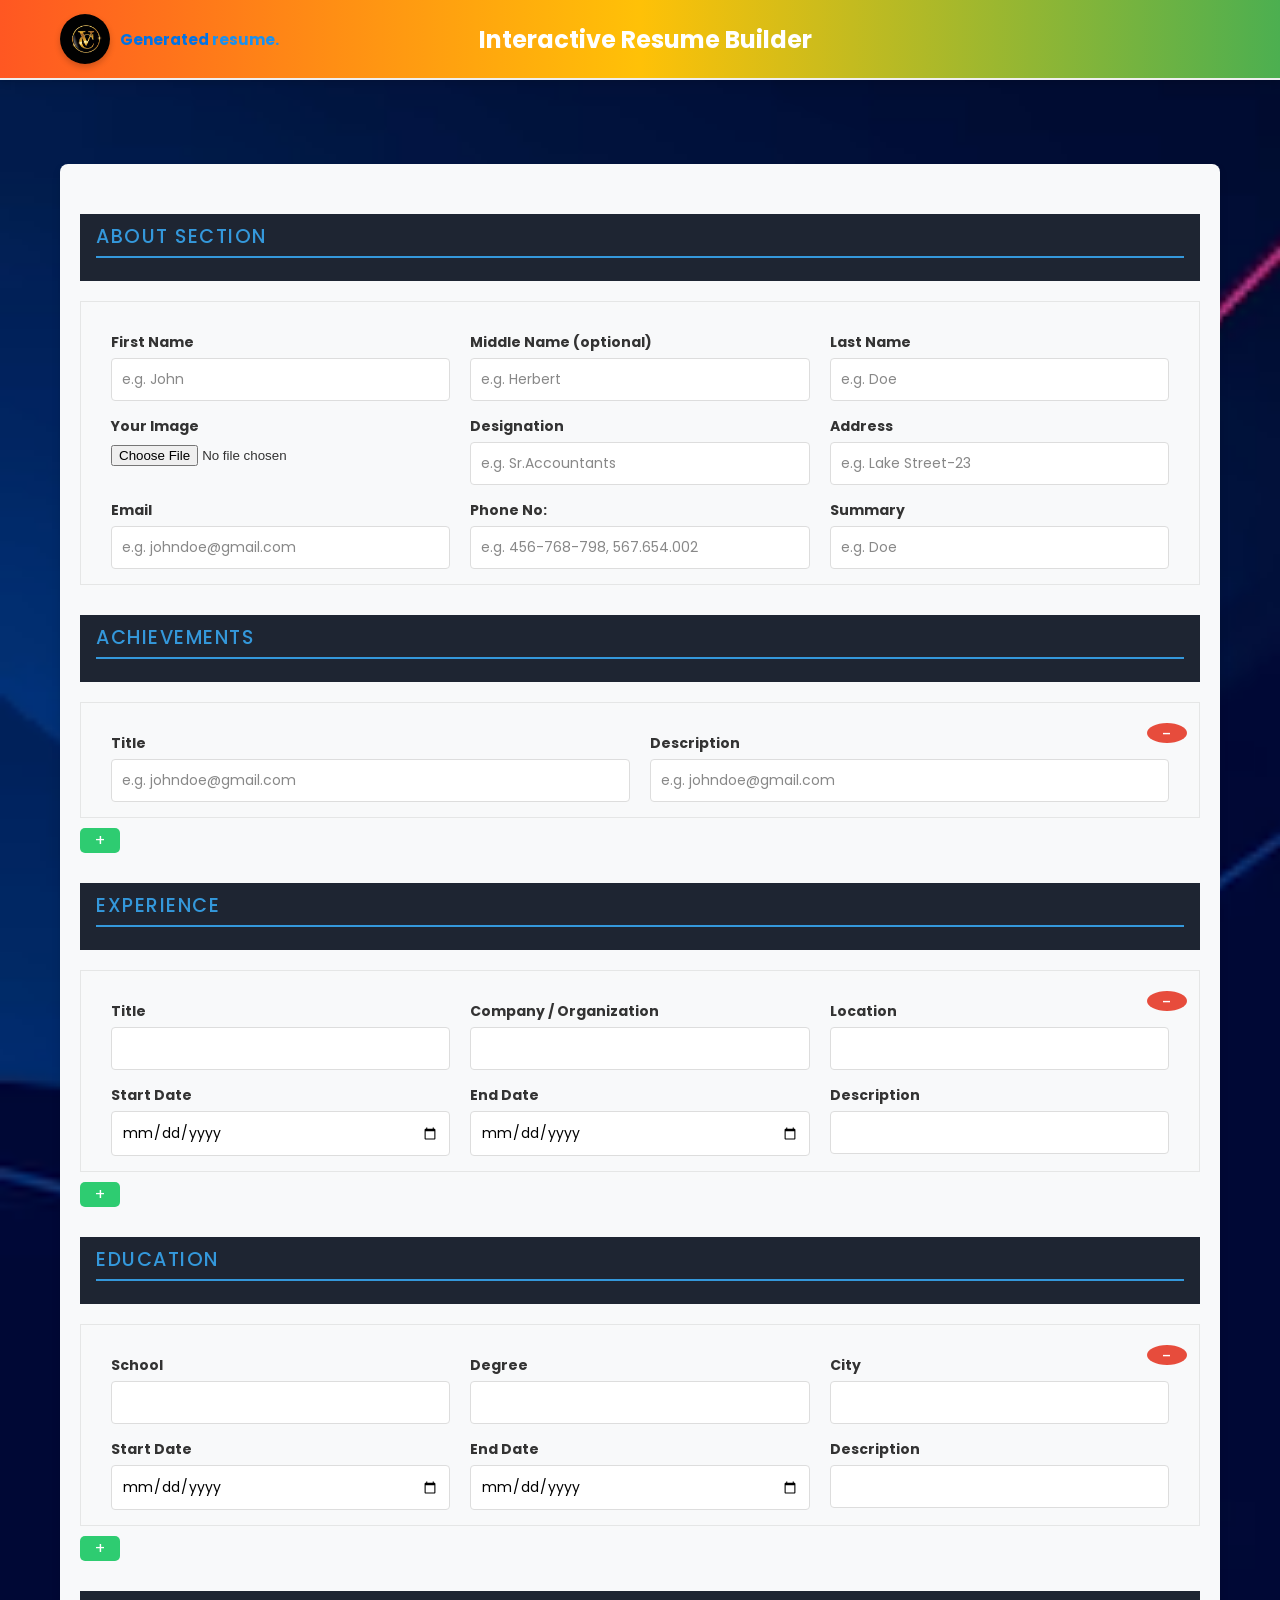
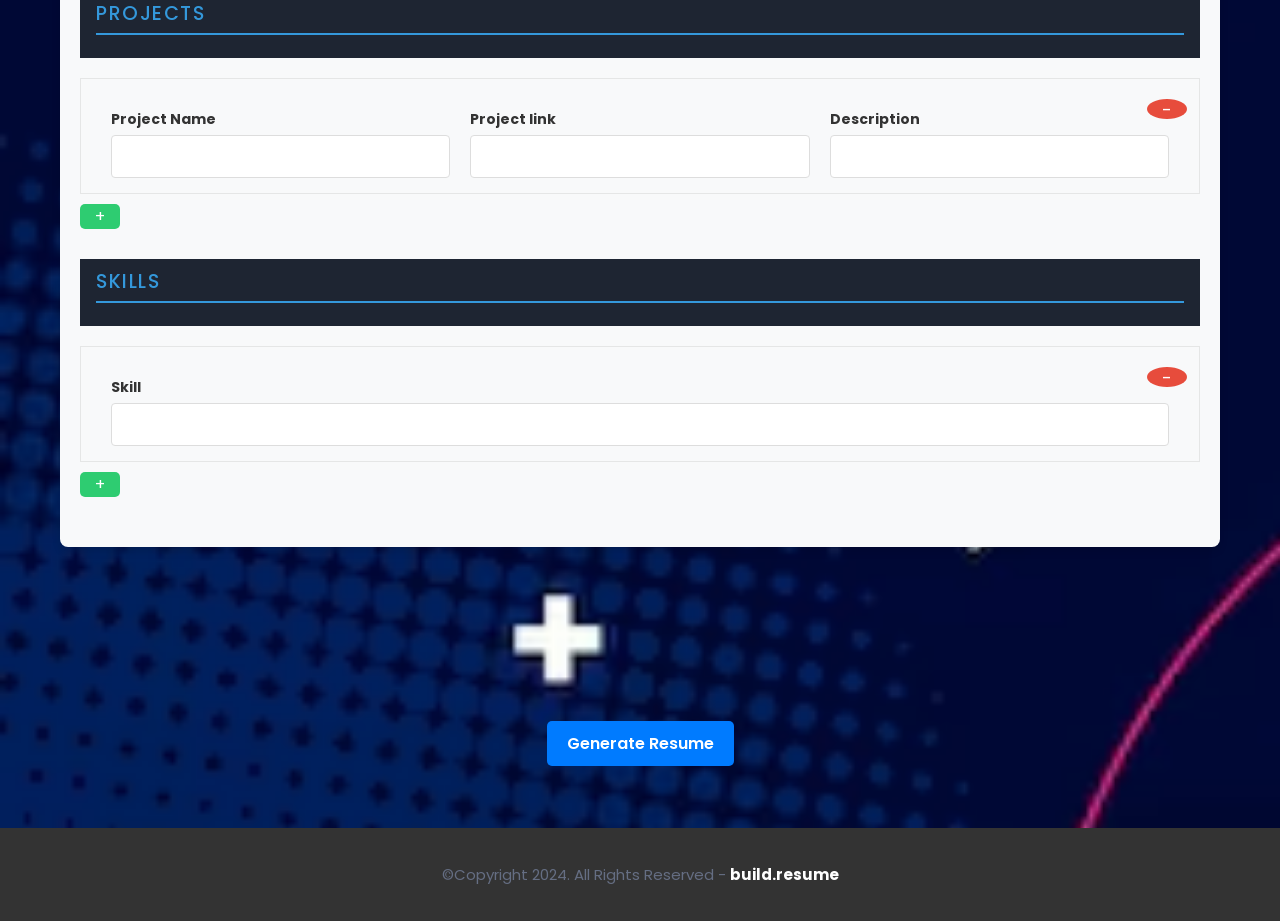
==== resume.html @ 48d798ca "Hackathon-Project" ====
<!DOCTYPE html>
<html>

<head>
    <meta charset="utf-8">
    <meta http-equiv="X-UA-Compatible" content="IE=edge">
    <title>Interactive Resume Builder</title>
    <meta name="description" content="">
    <meta name="viewport" content="width=device-width, initial-scale=1">
    <!-- custom css -->
    <link rel="stylesheet" href="assets/css/main.css">
</head>
<style>
    body{
        background-image: url(/assets/images/background.avif);
        background-repeat: no-repeat;
        background-size: cover;
        
    }
</style>
<body>
    <div class="main-content" id="main-content">
        <nav class="navbar bg-white">
            <div class="container">
                <div class="navbar-content">
                    <div class="brand-and-toggler">
                        <a href="index.html" class="navbar-brand">
                            <img style="border-radius: 50%;" src="/assets/images/cv_logo.jpg" alt="" class="navbar-brand-icon">
                            <span class="navbar-brand-text">Generated <span>resume.</span></span>
                        </a>
                        <h1>Interactive Resume Builder</h1>
                    </div>
                </div>
            </div>
        </nav> 
        
        <section id="about-sc" class="">
        <div class="container">
            <div class="about-cnt">
                <form action="" class="cv-form" id="cv-form">
                    <div class="cv-form-blk">
                        <div class="cv-form-row-title">
                            <h3>about section</h3>
                        </div>
                        <div class="cv-form-row cv-form-row-about">
                            <div class="cols-3">
                                <div class="form-elem">
                                    <label for="" class="form-label">First Name</label>
                                    <input name="firstname" type="text" class="form-control firstname" id=""
                                        onkeyup="generateCV()" placeholder="e.g. John">
                                    <span class="form-text"></span>
                                </div>
                                <div class="form-elem">
                                    <label for="" class="form-label">Middle Name <span
                                            class="opt-text">(optional)</span></label>
                                    <input name="middlename" type="text" class="form-control middlename" id=""
                                        onkeyup="generateCV()" placeholder="e.g. Herbert">
                                    <span class="form-text"></span>
                                </div>
                                <div class="form-elem">
                                    <label for="" class="form-label">Last Name</label>
                                    <input name="lastname" type="text" class="form-control lastname" id=""
                                        onkeyup="generateCV()" placeholder="e.g. Doe">
                                    <span class="form-text"></span>
                                </div>
                            </div>

                            <div class="cols-3">
                                <div class="form-elem">
                                    <label for="image" class="form-label">Your Image</label>
                                    <input type="file" id="image" name="image" accept="image/*" onchange="previewImage(event)"/>
                                </div>                                
                                <div class="form-elem">
                                    <label for="" class="form-label">Designation</label>
                                    <input name="designation" type="text" class="form-control designation" id=""
                                        onkeyup="generateCV()" placeholder="e.g. Sr.Accountants">
                                    <span class="form-text"></span>
                                </div>
                                <div class="form-elem">
                                    <label for="" class="form-label">Address</label>
                                    <input name="address" type="text" class="form-control address" id=""
                                        onkeyup="generateCV()" placeholder="e.g. Lake Street-23">
                                    <span class="form-text"></span>
                                </div>
                            </div>

                            <div class="cols-3">
                                <div class="form-elem">
                                    <label for="" class="form-label">Email</label>
                                    <input name="email" type="text" class="form-control email" id=""
                                        onkeyup="generateCV()" placeholder="e.g. johndoe@gmail.com">
                                    <span class="form-text"></span>
                                </div>
                                <div class="form-elem">
                                    <label for="" class="form-label">Phone No:</label>
                                    <input name="phoneno" type="text" class="form-control phoneno" id=""
                                        onkeyup="generateCV()" placeholder="e.g. 456-768-798, 567.654.002">
                                    <span class="form-text"></span>
                                </div>
                                <div class="form-elem">
                                    <label for="" class="form-label">Summary</label>
                                    <input name="summary" type="text" class="form-control summary" id=""
                                        onkeyup="generateCV()" placeholder="e.g. Doe">
                                    <span class="form-text"></span>
                                </div>
                            </div>
                        </div>
                    </div>

                    <div class="cv-form-blk">
                        <div class="cv-form-row-title">
                            <h3>achievements</h3>
                        </div>

                        <div class="row-separator repeater">
                            <div class="repeater" data-repeater-list="group-a">
                                <div data-repeater-item>
                                    <div class="cv-form-row cv-form-row-achievement">
                                        <div class="cols-2">
                                            <div class="form-elem">
                                                <label for="" class="form-label">Title</label>
                                                <input name="achieve_title" type="text"
                                                    class="form-control achieve_title" id="" onkeyup="generateCV()"
                                                    placeholder="e.g. johndoe@gmail.com">
                                                <span class="form-text"></span>
                                            </div>
                                            <div class="form-elem">
                                                <label for="" class="form-label">Description</label>
                                                <input name="achieve_description" type="text"
                                                    class="form-control achieve_description" id=""
                                                    onkeyup="generateCV()" placeholder="e.g. johndoe@gmail.com">
                                                <span class="form-text"></span>
                                            </div>
                                        </div>
                                        <button data-repeater-delete type="button"
                                            class="repeater-remove-btn">-</button>
                                    </div>
                                </div>
                            </div>
                            <button type="button" data-repeater-create value="Add" class="repeater-add-btn">+</button>
                        </div>
                    </div>

                    <div class="cv-form-blk">
                        <div class="cv-form-row-title">
                            <h3>experience</h3>
                        </div>

                        <div class="row-separator repeater">
                            <div class="repeater" data-repeater-list="group-b">
                                <div data-repeater-item>
                                    <div class="cv-form-row cv-form-row-experience">
                                        <div class="cols-3">
                                            <div class="form-elem">
                                                <label for="" class="form-label">Title</label>
                                                <input name="exp_title" type="text" class="form-control exp_title" id=""
                                                    onkeyup="generateCV()">
                                                <span class="form-text"></span>
                                            </div>
                                            <div class="form-elem">
                                                <label for="" class="form-label">Company / Organization</label>
                                                <input name="exp_organization" type="text"
                                                    class="form-control exp_organization" id="" onkeyup="generateCV()">
                                                <span class="form-text"></span>
                                            </div>
                                            <div class="form-elem">
                                                <label for="" class="form-label">Location</label>
                                                <input name="exp_location" type="text" class="form-control exp_location"
                                                    id="" onkeyup="generateCV()">
                                                <span class="form-text"></span>
                                            </div>
                                        </div>

                                        <div class="cols-3">
                                            <div class="form-elem">
                                                <label for="" class="form-label">Start Date</label>
                                                <input name="exp_start_date" type="date"
                                                    class="form-control exp_start_date" id="" onkeyup="generateCV()">
                                                <span class="form-text"></span>
                                            </div>
                                            <div class="form-elem">
                                                <label for="" class="form-label">End Date</label>
                                                <input name="exp_end_date" type="date" class="form-control exp_end_date"
                                                    id="" onkeyup="generateCV()">
                                                <span class="form-text"></span>
                                            </div>
                                            <div class="form-elem">
                                                <label for="" class="form-label">Description</label>
                                                <input name="exp_description" type="text"
                                                    class="form-control exp_description" id="" onkeyup="generateCV()">
                                                <span class="form-text"></span>
                                            </div>
                                        </div>

                                        <button data-repeater-delete type="button"
                                            class="repeater-remove-btn">-</button>
                                    </div>
                                </div>
                            </div>
                            <button type="button" data-repeater-create value="Add" class="repeater-add-btn">+</button>
                        </div>
                    </div>

                    <div class="cv-form-blk">
                        <div class="cv-form-row-title">
                            <h3>education</h3>
                        </div>

                        <div class="row-separator repeater">
                            <div class="repeater" data-repeater-list="group-c">
                                <div data-repeater-item>
                                    <div class="cv-form-row cv-form-row-experience">
                                        <div class="cols-3">
                                            <div class="form-elem">
                                                <label for="" class="form-label">School</label>
                                                <input name="edu_school" type="text" class="form-control edu_school"
                                                    id="" onkeyup="generateCV()">
                                                <span class="form-text"></span>
                                            </div>
                                            <div class="form-elem">
                                                <label for="" class="form-label">Degree</label>
                                                <input name="edu_degree" type="text" class="form-control edu_degree"
                                                    id="" onkeyup="generateCV()">
                                                <span class="form-text"></span>
                                            </div>
                                            <div class="form-elem">
                                                <label for="" class="form-label">City</label>
                                                <input name="edu_city" type="text" class="form-control edu_city" id=""
                                                    onkeyup="generateCV()">
                                                <span class="form-text"></span>
                                            </div>
                                        </div>

                                        <div class="cols-3">
                                            <div class="form-elem">
                                                <label for="" class="form-label">Start Date</label>
                                                <input name="edu_start_date" type="date"
                                                    class="form-control edu_start_date" id="" onkeyup="generateCV()">
                                                <span class="form-text"></span>
                                            </div>
                                            <div class="form-elem">
                                                <label for="" class="form-label">End Date</label>
                                                <input name="edu_graduation_date" type="date"
                                                    class="form-control edu_graduation_date" id=""
                                                    onkeyup="generateCV()">
                                                <span class="form-text"></span>
                                            </div>
                                            <div class="form-elem">
                                                <label for="" class="form-label">Description</label>
                                                <input name="edu_description" type="text"
                                                    class="form-control edu_description" id="" onkeyup="generateCV()">
                                                <span class="form-text"></span>
                                            </div>
                                        </div>

                                        <button data-repeater-delete type="button"
                                            class="repeater-remove-btn">-</button>
                                    </div>
                                </div>
                            </div>
                            <button type="button" data-repeater-create value="Add" class="repeater-add-btn">+</button>
                        </div>
                    </div>

                    <div class="cv-form-blk">
                        <div class="cv-form-row-title">
                            <h3>projects</h3>
                        </div>

                        <div class="row-separator repeater">
                            <div class="repeater" data-repeater-list="group-d">
                                <div data-repeater-item>
                                    <div class="cv-form-row cv-form-row-experience">
                                        <div class="cols-3">
                                            <div class="form-elem">
                                                <label for="" class="form-label">Project Name</label>
                                                <input name="proj_title" type="text" class="form-control proj_title"
                                                    id="" onkeyup="generateCV()">
                                                <span class="form-text"></span>
                                            </div>
                                            <div class="form-elem">
                                                <label for="" class="form-label">Project link</label>
                                                <input name="proj_link" type="text" class="form-control proj_link" id=""
                                                    onkeyup="generateCV()">
                                                <span class="form-text"></span>
                                            </div>
                                            <div class="form-elem">
                                                <label for="" class="form-label">Description</label>
                                                <input name="proj_description" type="text"
                                                    class="form-control proj_description" id="" onkeyup="generateCV()">
                                                <span class="form-text"></span>
                                            </div>
                                        </div>
                                        <button data-repeater-delete type="button"
                                            class="repeater-remove-btn">-</button>
                                    </div>
                                </div>
                            </div>
                            <button type="button" data-repeater-create value="Add" class="repeater-add-btn">+</button>
                        </div>
                    </div>

                    <div class="cv-form-blk">
                        <div class="cv-form-row-title">
                            <h3>skills</h3>
                        </div>

                        <div class="row-separator repeater">
                            <div class="repeater" data-repeater-list="group-e">
                                <div data-repeater-item>
                                    <div class="cv-form-row cv-form-row-skills">
                                        <div class="form-elem">
                                            <label for="" class="form-label">Skill</label>
                                            <input name="skill" type="text" class="form-control skill" id=""
                                                onkeyup="generateCV()">
                                            <span class="form-text"></span>
                                        </div>

                                        <button data-repeater-delete type="button"
                                            class="repeater-remove-btn">-</button>
                                    </div>
                                </div>
                            </div>
                            <button type="button" data-repeater-create value="Add" class="repeater-add-btn">+</button>
                        </div>
                    </div>
                </form>
            </div>
        </div>
    </section>



    <div id="resume" style="display: none;"> <!-- Initially hidden -->
        <section id="preview-sc" class="print_area">
            <div class="container">
                <div class="preview-cnt">
                    <div class="preview-cnt-l bg-green text-white">
                        <div class="preview-blk">
                            <div class="preview-image">
                                <img src="" alt="" id="image_dsp">
                            </div>
                            <div class="preview-item preview-item-name">
                                <span class="preview-item-val fw-6" id="fullname_dsp"></span>
                            </div>
                            <div class="preview-item">
                                <span class="preview-item-val text-uppercase fw-6 ls-1" id="designation_dsp"></span>
                            </div>
                        </div>

                        <div class="preview-blk">
                            <div class="preview-blk-title">
                                <h3>about</h3>
                            </div>
                            <div class="preview-blk-list">
                                <div class="preview-item">
                                    <span class="preview-item-val" id="phoneno_dsp"></span>
                                </div>
                                <div class="preview-item">
                                    <span class="preview-item-val" id="email_dsp"></span>
                                </div>
                                <div class="preview-item">
                                    <span class="preview-item-val" id="address_dsp"></span>
                                </div>
                                <div class="preview-item">
                                    <span class="preview-item-val" id="summary_dsp"></span>
                                </div>
                            </div>
                        </div>

                        <div class="preview-blk">
                            <div class="preview-blk-title">
                                <h3>skills</h3>
                            </div>
                            <div class="skills-items preview-blk-list" id="skills_dsp">
                                <!-- skills list here -->
                            </div>
                        </div>
                    </div>

                    <div class="preview-cnt-r bg-white">
                        <div class="preview-blk">
                            <div class="preview-blk-title">
                                <h3>Achievements</h3>
                            </div>
                            <div class="achievements-items preview-blk-list" id="achievements_dsp"></div>
                        </div>

                        <div class="preview-blk">
                            <div class="preview-blk-title">
                                <h3>educations</h3>
                            </div>
                            <div class="educations-items preview-blk-list" id="educations_dsp"></div>
                        </div>

                        <div class="preview-blk">
                            <div class="preview-blk-title">
                                <h3>experiences</h3>
                            </div>
                            <div class="experiences-items preview-blk-list" id="experiences_dsp"></div>
                        </div>

                        <div class="preview-blk">
                            <div class="preview-blk-title">
                                <h3>projects</h3>
                            </div>
                            <div class="projects-items preview-blk-list" id="projects_dsp"></div>
                        </div>
                    </div>
                </div>
            </div>
        </section>

        <section class="print-btn-sc">
            <div class="container">
                <button type="button" class="print-btn btn btn-primary" onclick="printCV()">Download Resume</button>
            </div>
        </section>
    </div>
    <section class="print-btn-sc">
        <div class="container">
            <button id="toggleResumeButton" class="print-btn btn btn-primary">Generate Resume</button>
        </div>
    </section>
    <script src="https://cdnjs.cloudflare.com/ajax/libs/jquery/3.6.0/jquery.min.js"></script>
    <script src="https://cdnjs.cloudflare.com/ajax/libs/jquery.repeater/1.2.1/jquery.repeater.min.js"></script>


    <footer class="footer bg-dark">
        <div class="container">
            <div class="footer-content text-center">
                <p class="fs-15">&copy;Copyright 2024. All Rights Reserved - <span>build.resume</span></p>
            </div>    
        </div>    
    </footer>    


    <!-- app js -->
    <script src="/assets/js/app.js"></script>
</body>

</html>
---- assets/css/main.css ----
@import url('https://fonts.googleapis.com/css2?family=Manrope:wght@200;300;400;500;600;700;800&family=Poppins:ital,wght@0,100;0,200;0,300;0,400;0,500;0,600;0,700;0,800;0,900;1,100;1,200;1,300;1,400;1,500;1,600;1,700;1,800;1,900&display=swap');

:root{
    --clr-blue: #1A91F0;
    --clr-blue-mid: #1170CD;
    --clr-blue-dark: #1A1C6A;
    --clr-white: #fff;
    --clr-bright: #EFF2F9;
    --clr-dark: #1e2532;
    --clr-black: #000;
    --clr-grey: #656e83;
    --clr-green: #084C41;
    --font-poppins: 'Poppins', sans-serif;
    --font-manrope: 'Manrope', sans-serif;;
    --transition: all 300ms ease-in-out;
}

*{
    padding: 0;
    margin: 0;
    box-sizing: border-box;
}

html{
    font-size: 10px;
}

body{
    font-size: 1.6rem;
    font-family: var(--font-poppins);
}

button{
    border: none;
    background-color: transparent;
    outline: 0;
    cursor: pointer;
    font-family: inherit;
}

img{
    width: 100%;
    display: block;
}

a{
    text-decoration: none;
}

/* fonts */
.font-poppins{font-family: var(--font-poppins);}
.font-manrope{font-family: var(--font-manrope);}

/* text colors */
.text-blue{color: var(--clr-blue);}
.text-blue-mid{color: var(--clr-blue-mid);}
.text-blue-dark{color: var(--clr-blue-dark);}
.text-bright{color: var(--clr-bright);}
.text-dark{color: var(--clr-dark);}
.text-grey{color: var(--clr-grey);}
.text-white{color: var(--clr-white);}

/* backgrounds */
.bg-blue{background-color: var(--clr-blue);}
.bg-blue-mid{background-color: var(--clr-blue-mid);}
.bg-blue-dark{background-color: var(--clr-blue-dark);}
.bg-bright{background-color: var(--clr-bright);}
.bg-dark{background-color: var(--clr-dark);}
.bg-grey{background-color: var(--clr-grey);}
.bg-white{background-color: var(--clr-white);}
.bg-black{background-color: var(--clr-black);}
.bg-green{background-color: var(--clr-green);}

.text-center{ text-align: center;}
.text-left{text-align: left;}
.text-right{text-align: right;}
.text-uppercase{text-transform: uppercase;}
.text-lowercase{text-transform: lowercase;}
.text-capitalize{text-transform: capitalize;}
.text{
    color: var(--clr-dark);
    opacity: 0.9;
    margin: 2rem 0;
    line-height: 1.6;
}

.fw-2{font-weight: 200;}
.fw-3{font-weight: 300;}
.fw-4{font-weight: 400;}
.fw-5{font-weight: 500;}
.fw-6{font-weight: 600;}
.fw-7{font-weight: 700;}
.fw-8{font-weight: 800;}

.fs-13{font-size: 13px;}
.fs-14{font-size: 14px;}
.fs-15{font-size: 15px;}
.fs-16{font-size: 16px;}
.fs-17{font-size: 17px;}
.fs-18{font-size: 18px;}
.fs-19{font-size: 19px;}
.fs-20{font-size: 20px;}
.fs-21{font-size: 21px;}
.fs-22{font-size: 22px;}
.fs-23{font-size: 23px;}
.fs-24{font-size: 24px;}
.fs-25{font-size: 25px;}

.ls-1{letter-spacing: 1px;}
.ls-2{letter-spacing: 2px;}

.container{
    max-width: 1200px;
    margin: 0 auto;
    padding: 0 1.6rem;
}

/* bars button */
.bars{
    display: flex;
    flex-direction: column;
    justify-content: space-between;
    height: 16.5px;
    width: 25px;
}
.bars .bar{
    width: 100%;
    height: 2px;
    background-color: var(--clr-blue);
    transition: var(--transition);
}

.bars:hover .bar{
    background-color: var(--clr-dark);
}

/* buttons */
.btn{
    font-size: 14.5px;
    font-weight: 600;
    padding: 1.4rem 1.6rem;
    border-radius: 4px;
    display: inline-block;
}

.btn-primary{
    background-color: var(--clr-blue);
    color: var(--clr-white);
    border: 1px solid var(--clr-blue);
    transition: var(--transition);
}

.btn-primary:hover{
    background-color: transparent;
    color: var(--clr-dark);
    border-color: var(--clr-grey);
}

.btn-secondary{
    background-color: transparent;
    color: var(--clr-dark);
    border: 1px solid var(--clr-grey);
    transition: var(--transition);
}

.btn-secondary:hover{
    background-color: var(--clr-blue);
    color: var(--clr-white);
    border-color: var(--clr-blue);
}

.btn-group button:first-child, .btn-group a:first-child{
    margin-right: 1rem!important;
}

/* navbar part */
.navbar{
    height: 80px;
    display: flex;
    align-items: center;
    box-shadow: rgba(0, 0, 0, 0.08) 0px 3px 8px;
}

.navbar .container{
    width: 100%;
}

.navbar-brand{
    display: flex;
    align-items: center;
    justify-content: flex-start;
    font-size: 1.8rem;
}
.navbar-brand-text{
    color: var(--clr-dark);
    font-weight: 600;
}
.navbar-brand-text span{
    color: var(--clr-blue);
}
.navbar-brand-icon{
    width: 50px;
    height: 50px;
    margin-right: 15px;
    border-radius: 50%;
    box-shadow: 0 3px 6px rgba(0, 0, 0, 0.2);
}
.brand-and-toggler{
    display: flex;
    align-items: center;
    justify-content: space-between;
}
.header{
    min-height: calc(100vh - 80px);
    display: flex;
    flex-direction: column;
    align-items: center;
    justify-content: center;
}
.header-content{
    max-width: 740px;
    margin-right: auto;
    margin-left: auto;
}
.header-content img{
    max-width: 760px;
    border-top-right-radius: 8px;
    border-top-left-radius: 8px;
    margin-top: 3.2rem;
}
.lg-title{
    margin: 1.4rem 0;
    font-size: 37px;
    line-height: 1.4;
    color: var(--clr-dark);
}
.header-content p{
    margin-bottom: 2.6rem;
    line-height: 1.6;
}


/* section one */
.section-one{
    padding: 64px 0;
    min-height: 80vh;
    display: flex;
    align-items: center;
}
.section-one-l img{
    max-width: 545px;
    margin-right: auto;
    margin-left: auto;
}
.section-one-r{
    margin-top: 4rem;
}

.section-one .btn-group{
    margin-top: 2rem;
}
.section-one-r{
    max-width: 545px;
    margin-right: auto;
    margin-left: auto;
}
.section-one-r .btn-group{
    margin-top: 3rem;
}

/* section two */
.section-two{
    padding: 64px 0;
}
.section-two .section-items{
    display: grid;
    gap: 2rem;
}

.section-two .section-item{
    max-width: 350px;
    text-align: center;
    margin-right: auto;
    margin-left: auto;
}
.section-two .section-item-icon{
    margin: 1rem 0;
}
.section-two .section-item-icon img{
    width: 80px;
    margin-right: auto;
    margin-left: auto;
}
.section-two .section-item-title{
    color: var(--clr-blue-dark);
    font-size: 1.8rem;
    font-weight: 600;
}
.section-two .text{
    margin: 0.9rem 0;
}

/* footer */
.footer{
    padding: 3rem 0;
}
.footer-content p{
    color: var(--clr-grey);
}
.footer-content p span{
    color: var(--clr-white);
}

/* media queries */
@media screen and (min-width: 768px){
    .section-two .section-items{
        grid-template-columns: repeat(2, 1fr);
    }
}

@media screen and (min-width: 992px){
    .section-one-content{
        display: grid;
        grid-template-columns: repeat(2, 1fr);
        column-gap: 3rem;
    }
    .section-one-r{
        text-align: left;
    }
    .section-two .section-items{
        grid-template-columns: repeat(3, 1fr);
    }
    .section-two .section-item{
        text-align: left;
    }
    .section-two .section-item-icon img{
        margin-left: 0;
    }
}



/* resume page */
#about-sc{
    padding: 64px 0;
}

.cv-form-row-title{
    background-color: var(--clr-dark);
    padding: 0.8rem 1.6rem;
    margin-bottom: 2rem;
}

.cv-form-row-title h3{
    color: var(--clr-white);
    font-weight: 500;
    text-transform: uppercase;
    letter-spacing: 1.5px;
    font-size: 1.7rem;
}
.cv-form-blk{
    margin: 3rem 0;
}
.cv-form-row{
    padding: 3rem 2rem 0 2rem;
    border: 1px solid rgba(0, 0, 0, 0.08);
    margin-bottom: 1rem;
    position: relative;
}
textarea{
    resize: none;
}
.form-elem{
    margin-bottom: 3rem;
    position: relative;
}
.form-label{
    display: block;
    font-weight: 600;
    font-size: 14px;
    color: var(--clr-dark);
    margin-bottom: 0.5rem;
}
.form-control{
    border-radius: none;
    border: 1px solid rgba(0, 0, 0, 0.1);
    font-size: 14px;
    padding: 0.8rem 1.6rem;
    font-family: inherit;
    width: 100%;
    outline: 0;
    transition: var(--transition);
}

.form-control:focus{
    border-color: rgba(0, 0, 0, 0.3);
}
.form-text{
    color: #ca0b00;
    font-size: 12px;
    position: absolute;
    letter-spacing: 0.5px;
    top: calc(100% + 2px);
    left: 0;
    width: 100%;
}
.cols-3, .cols-2{
    display: grid;
}
.repeater-add-btn{
    width: 25px;
    height: 25px;
    background-color: var(--clr-blue-mid);
    font-size: 1.6rem;
    color: var(--clr-white);
    margin: 1rem 0;
}
.repeater-remove-btn{
    position: absolute;
    top: 0;
    right: 10px;
    z-index: 999;
    width: 20px;
    height: 20px;
    border-radius: 50%;
    background-color: #ca0b00;
    color: var(--clr-white);
    font-size: 1.8rem;
}

/* preview section */
.preview-cnt{
    border-radius: 5px;
    display: grid;
    grid-template-columns: 32% auto;
    box-shadow: rgba(149, 157, 165, 0.2) 0px 8px 24px;
    overflow: hidden;
}

.preview-cnt-l{
    padding: 3rem 3rem 2rem 3rem;
}
.preview-cnt-r{
    padding: 3rem 3rem 3rem 4rem;
}
.preview-cnt-l .preview-blk:nth-child(1){
    text-align: center;
}
.preview-image{
    width: 120px;
    height: 120px;
    border-radius: 50%;
    overflow: hidden;
    margin-right: auto;
    margin-left: auto;
}
.preview-image img{
    width: 100%;
    height: 100%;
    object-fit: cover;
}
.preview-item-name{
    font-size: 2.4rem;
    font-weight: 600;
    margin: 1.8rem 0;
    position: relative;
}
.preview-item-name::after{
    position: absolute;
    content: "";
    bottom: -10px;
    width: 50px;
    height: 1.5px;
    background-color: rgba(255, 255, 255, 0.5);
    left: 50%;
    transform: translateX(-50%);
}
.preview-blk{
    padding: 1rem 0;
    margin-bottom: 1rem;
}
.preview-blk-title h3{
    text-transform: uppercase;
    letter-spacing: 0.5px;
    border-bottom: 0.5px solid rgba(0, 0, 0, 0.08);
    padding-bottom: 0.5rem;
}
.preview-blk-title{
    margin-bottom: 1rem;
}
.preview-blk-list .preview-item{
    font-size: 1.5rem;
    margin-bottom: 0.2rem;
    opacity: 0.95;
}
.preview-cnt-r .preview-blk-title{
    color: var(--clr-dark);
}
.preview-cnt-r .preview-blk-list .preview-item{
    margin-top: 1.8rem;
}

.achievements-items.preview-blk-list .preview-item span:first-child,
.educations-items.preview-blk-list .preview-item span:first-child,
.experiences-items.preview-blk-list .preview-item span:first-child{
    display: block;
    font-weight: 600;
    margin-bottom: 1rem;
    background-color: rgba(0, 0, 0, 0.03);
}

.educations-items.preview-blk-list .preview-item span:nth-child(2),
.experiences-items.preview-blk-list .preview-item span:nth-child(2){
    font-weight: 600;
    margin-right: 1rem;
}

.educations-items.preview-blk-list .preview-item span:nth-child(3),
.experiences-items.preview-blk-list .preview-item span:nth-child(3){
    font-style: italic;
    margin-right: 1rem;
}

.educations-items.preview-blk-list .preview-item span:nth-child(4),
.educations-items.preview-blk-list .preview-item span:nth-child(5),
.experiences-items.preview-blk-list .preview-item span:nth-child(4),
.experiences-items.preview-blk-list .preview-item span:nth-child(5){
    margin-right: 1rem;
    background-color: var(--clr-green);
    color: var(--clr-white);
    padding: 0 1rem;
    border-radius: 0.6rem;
}

.educations-items.preview-blk-list .preview-item span:nth-child(6),
.experiences-items.preview-blk-list .preview-item span:nth-child(6){
    font-size: 13.5px;
    display: block;
    opacity: 0.8;
    margin-top: 1rem;
}
.projects-items.preview-blk-list .preview-item span{
    display: block;
}

@media screen and (min-width: 768px){
    .cols-3{
        grid-template-columns: repeat(3, 1fr);
        column-gap: 2rem;
    }
    .cols-2{
        grid-template-columns: repeat(2, 1fr);
        column-gap: 2rem;
    }
}

@media screen and (min-width: 992px){
    .cv-form-row{
        padding: 3rem 3rem 0rem 3rem;
    }
    .cols-3{
        grid-template-columns: repeat(3, 1fr);
    }
}

.print-btn-sc{
    margin: 2rem 0 6rem 0;
}

/* print section */
@media print{
    body *{
        visibility: hidden;
    }

    .non_print_area{
        display: none;
    }

    .print_area, .print_area *{
        visibility: visible;
    }

    .print_area{
        width: 100%;
        position: absolute;
        left: 0;
        top: 0;
        overflow: hidden;
    }
}

.about-us-content {
    display: flex;
    align-items: center;
    justify-content: space-between;
    padding: 40px;
    gap: 20px; /* Space between text and image */
    flex-wrap: wrap; /* Allows wrapping on smaller screens */
}

.about-us-text {
    flex: 1;
    max-width: 50%;
    padding-right: 20px; /* Space between text and image */
}

.about-us-text h3 {
    font-size: 2em;
    margin-bottom: 20px;
    color: #333; /* Darker color for better readability */
}

.about-us-text p {
    font-size: 1em;
    line-height: 1.6;
    color: #666; /* Lighter color for text */
    margin-bottom: 20px;
}

.about-us-image {
    flex: 1;
    max-width: 50%;
    display: flex;
    align-items: center;
    justify-content: center;
    overflow: hidden; /* Ensures image doesn't overflow */
    border-radius: 10px; /* Rounded corners for image container */
    box-shadow: 0 4px 8px rgba(0, 0, 0, 0.1); /* Subtle shadow for depth */
}

.about-us-image img {
    width: 100%;
    height: auto;
    object-fit: cover; /* Ensures image covers the container */
    border-radius: 10px; /* Rounded corners for the image */
}

/* Responsive design */
@media (max-width: 768px) {
    .about-us-content {
        flex-direction: column;
        text-align: center;
    }

    .about-us-text {
        max-width: 100%;
        padding-right: 0; /* Remove padding on smaller screens */
    }

    .about-us-image {
        max-width: 100%;
        margin-top: 20px; /* Space between text and image on small screens */
    }
}


.box {
    background-color: #f1f1f1; /* Light background color */
    border: 1px solid #ccc; /* Light border color */
    border-radius: 8px; /* Rounded corners */
    padding: 15px; /* Padding inside the box */
    max-width: 300px; /* Limit the width of the box */
    margin: 20px auto; /* Center the box and add margin */
    box-shadow: 0 4px 8px rgba(0, 0, 0, 0.1); /* Subtle shadow for depth */
}

.box p {
    margin: 0 0 10px; /* Remove margin on top and add margin below each paragraph */
    font-size: 14px; /* Smaller font size */
    color: #333; /* Darker text color */
}

.password-container {
    display: flex;
    align-items: center;
}

.password-container input {
    flex: 1;
    border: 1px solid #ccc;
    border-radius: 4px;
    padding: 8px;
    font-size: 14px;
    color: #333;
}

.toggle-button {
    background-color: #007bff; /* Primary button color */
    color: #fff; /* Button text color */
    border: none;
    border-radius: 4px;
    padding: 8px 12px;
    font-size: 14px;
    cursor: pointer;
    margin-left: 10px;
    transition: background-color 0.3s;
}

.toggle-button:hover {
    background-color: #0056b3; /* Darker shade for hover effect */
}

/* Responsive Design */
@media (max-width: 480px) {
    .box {
        max-width: 100%; /* Make the box full-width on very small screens */
        padding: 10px; /* Adjust padding for smaller screens */
    }
}


/* General Form Styling */
.cv-form {
    background-color: #f8f9fa; /* Light background color for the form */
    border-radius: 8px; /* Rounded corners for a softer look */
    padding: 20px;
    box-shadow: 0 4px 8px rgba(0, 0, 0, 0.1); /* Subtle shadow for depth */
    font-family: 'Poppins', sans-serif; /* Clean, sans-serif font */
  }
  
  /* Section Titles */
  .cv-form-row-title h3 {
    color: #3498db; /* Bright blue for section titles */
    border-bottom: 2px solid #3498db; /* Underline to match title color */
    padding-bottom: 5px; /* Space between text and underline */
    margin-bottom: 15px; /* Space below the title */
    font-size: 1.2em; /* Slightly larger font size */
  }
  
  /* Form Elements */
  .form-elem {
    margin-bottom: 15px; /* Space between form elements */
  }
  
  /* Labels */
  .form-label {
    font-weight: bold; /* Bold text for labels */
    color: #333; /* Dark gray text color for readability */
    display: block; /* Block display for labels */
    margin-bottom: 5px; /* Space below labels */
  }
  
  /* Input Fields */
  .form-control {
    width: 100%; /* Full width for input fields */
    padding: 10px; /* Padding inside input fields */
    border: 1px solid #ddd; /* Light border color */
    border-radius: 4px; /* Rounded corners for input fields */
    box-sizing: border-box; /* Include padding and border in element's total width and height */
  }
  
  /* Input Placeholder */
  .form-control::placeholder {
    color: #888; /* Light gray color for placeholder text */
  }
  
  /* Form Text */
  .form-text {
    color: #e74c3c; /* Red color for error messages or additional text */
  }
  
  /* Buttons */
  button {
    background-color: #3498db; /* Bright blue background */
    color: #fff; /* White text color */
    border: none; /* Remove default border */
    border-radius: 2px; /* Rounded corners */
    padding: 10px 15px; /* Padding inside buttons */
    cursor: pointer; /* Pointer cursor on hover */
    font-size: 16px; /* Font size for button text */
    margin: 2px; /* Space around buttons */
  }
  
  button:hover {
    background-color: #2980b9; /* Darker blue on hover */
  }
  
  /* Repeater Buttons */
  .repeater-add-btn,
  .repeater-remove-btn {
    background-color: #2ecc71; /* Green background for add button */
    color: #fff; /* White text color */
    display: flex;
    align-items: center;
    justify-content: center;
  }
  
  .repeater-add-btn:hover {
    background-color: #27ae60; /* Darker green on hover */
  }
  
  .repeater-remove-btn {
    background-color: #e74c3c; /* Red background for remove button */
  }
  
  .repeater-remove-btn:hover {
    background-color: #c0392b; /* Darker red on hover */
  }
  
  /* Responsive Design */
  @media (max-width: 768px) {
    .cv-form {
      padding: 15px; /* Adjust padding for smaller screens */
    }
  
    .cv-form-row-title h3 {
      font-size: 1.1em; /* Slightly smaller font size for titles */
    }
  
    .form-control {
      padding: 8px; /* Adjust padding inside input fields */
    }
  
    button {
      font-size: 14px; /* Smaller font size for buttons */
    }
  }

  
  /* General Styles */
body {
    /* font-family: Arial, sans-serif; */
    color: #333;
    margin: 0;
    padding: 0;
    box-sizing: border-box;
}

.container {
    width: 100%;
    margin: 0 auto;
    padding: 20px;
}

h3 {
    font-size: 1.5em;
    margin-bottom: 10px;
    color: #333;
}

/* Section Styles */
section {
    padding: 20px 0;
}

#resume {
    margin: 20px 0;
}

.print_area {
    display: flex;
    flex-wrap: wrap;
    gap: 20px;
}

.bg-green {
    background-color: #28a745;
}

.bg-white {
    background-color: #fff;
}

.text-white {
    color: #fff;
}

.fw-6 {
    font-weight: 600;
}

.ls-1 {
    letter-spacing: 1px;
}

.preview-cnt {
    display: flex;
    flex-wrap: wrap;
    gap: 20px;
}

.preview-cnt-l, 
.preview-cnt-r {
    padding: 20px;
    border-radius: 8px;
}

.preview-cnt-l {
    flex: 1;
    background-color: #28a745;
    color: #fff;
}

.preview-cnt-r {
    flex: 2;
    background-color: #fff;
    color: #333;
    box-shadow: 0 4px 8px rgba(0,0,0,0.1);
}

.preview-blk {
    margin-bottom: 20px;
}

.preview-blk-title h3 {
    margin-bottom: 10px;
    border-bottom: 2px solid #ddd;
    padding-bottom: 5px;
}

.preview-item {
    margin-bottom: 10px;
}

.preview-item-val {
    display: block;
}

.preview-item-name {
    margin-top: 20px;
}

.skills-items, 
.achievements-items, 
.educations-items, 
.experiences-items, 
.projects-items {
    list-style: none;
    padding: 0;
}

.skills-items .preview-item, 
.achievements-items .preview-item, 
.educations-items .preview-item, 
.experiences-items .preview-item, 
.projects-items .preview-item {
    margin-bottom: 10px;
    padding: 5px 0;
    border-bottom: 1px solid #ddd;
}

/* Button Styles */
.print-btn-sc {
    text-align: center;
    margin: 20px 0;
}

.print-btn {
    background-color: #007bff;
    color: #fff;
    border: none;
    padding: 10px 20px;
    border-radius: 5px;
    cursor: pointer;
    font-size: 1em;
    transition: background-color 0.3s;
}

.print-btn:hover {
    background-color: #0056b3;
}

.print-btn:focus {
    outline: none;
    box-shadow: 0 0 0 2px rgba(0,123,255,0.5);
}

/* Footer Styles */
.footer {
    padding: 20px 0;
    background-color: #343a40;
    color: #fff;
    text-align: center;
}

.footer-content {
    font-size: 15px;
}

.footer-content span {
    font-weight: bold;
}


/* Personal infor */
.resume-container {
    font-family: 'Poppins', sans-serif;
    background-color: #f3f4f6;
    max-width: 800px;
    margin: 20px auto;
    padding: 30px;
    border-radius: 15px;
    box-shadow: 0 6px 12px rgba(0, 0, 0, 0.1);
}

/* * Header Styling */
 .navbar {
    background: linear-gradient(90deg, #FF5722, #FFC107, #4CAF50);
    /* Gradient with vibrant colors */
    padding: 15px 0;
    border-bottom: 2px solid #eee;
    box-shadow: 0 4px 8px rgba(0, 0, 0, 0.1);
}
/* Global Styles */

body {
    font-family: 'Poppins', sans-serif;
    background-color: #f4f4f9;
    color: #333;
    overflow-x: hidden;
}

/* Navbar Styling */
.navbar {
    width: 100%;
    padding: 15px 0;
    background-color: #ffffff;
    box-shadow: 0 4px 6px rgba(0, 0, 0, 0.1);
}

.navbar .container {
    display: flex;
    justify-content: space-between;
    align-items: center;
}

.navbar-brand {
    display: flex;
    align-items: center;
}

.navbar-brand-icon {
    width: 50px;
    margin-right: 10px;
}

.navbar-brand-text {
    font-size: 1.5rem;
    font-weight: bold;
    color: #0073e6;
}

.navbar-toggler-btn {
    background: none;
    border: none;
    cursor: pointer;
}

.bars {
    display: flex;
    flex-direction: column;
    justify-content: space-between;
    width: 25px;
    height: 18px;
}

.bar {
    background-color: #333;
    height: 3px;
}
.brand-and-toggler h1{
    margin-left: 20rem;
    color: #fff;
}
/* Resume Container */
.resume-container {
    max-width: 900px;
    margin: 40px auto;
    background-color: #ffffff;
    padding: 40px;
    border-radius: 10px;
    box-shadow: 0 4px 8px rgba(0, 0, 0, 0.1);
    text-align: center;
}

.resume-container h2 {
    color: #0073e6;
    font-size: 1.8rem;
    margin-bottom: 20px;
    border-bottom: 2px solid #0073e6;
    display: inline-block;
    padding-bottom: 5px;
}

.profile-picture {
    width: 120px;
    height: 120px;
    border-radius: 50%;
    margin: 20px auto;
}

/* Section Styling */
section {
    margin-bottom: 30px;
}

ul {
    list-style-type: none;
    padding: 0;
}

ul li {
    background-color: #d9f2e6;
    padding: 10px;
    margin: 5px 0;
    border-radius: 5px;
    transition: background-color 0.3s;
}

ul li:hover {
    background-color: #c1e9d7;
}

/* Button Styling */
button {
    background-color: #0073e6;
    color: white;
    border: none;
    padding: 10px 20px;
    border-radius: 5px;
    cursor: pointer;
    margin-top: 20px;
    font-size: 1rem;
    transition: background-color 0.3s;
}

button:hover {
    background-color: #005bb5;
}

/* Footer Styling */
.footer {
    background-color: #333;
    padding: 15px 0;
}

.footer-content {
    text-align: center;
    color: #ffffff;
}

.footer-content p {
    font-size: 1.5rem;
}

.footer-content span {
    color: #e8e5e3;
}

/* Responsive Design */
@media (max-width: 768px) {
    .navbar .container {
        flex-direction: column;
    }

    h1 {
        margin-top: 10px;
        font-size: 1.5rem;
    }

    .resume-container {
        padding: 20px;
    }

    .profile-picture {
        width: 100px;
        height: 100px;
    }

    ul li {
        padding: 8px;
        font-size: 0.9rem;
    }

    button {
        padding: 8px 16px;
        font-size: 0.9rem;
    }
}

@media (max-width: 480px) {
    .navbar-brand-icon {
        width: 30px;
        height: 30px;
    }

    .navbar-brand-text {
        font-size: 1.2rem;
    }

    .resume-container {
        padding: 15px;
    }

    .profile-picture {
        width: 80px;
        height: 80px;
    }

    ul li {
        padding: 6px;
        font-size: 0.8rem;
    }

    button {
        padding: 6px 12px;
        font-size: 0.8rem;
    }
}
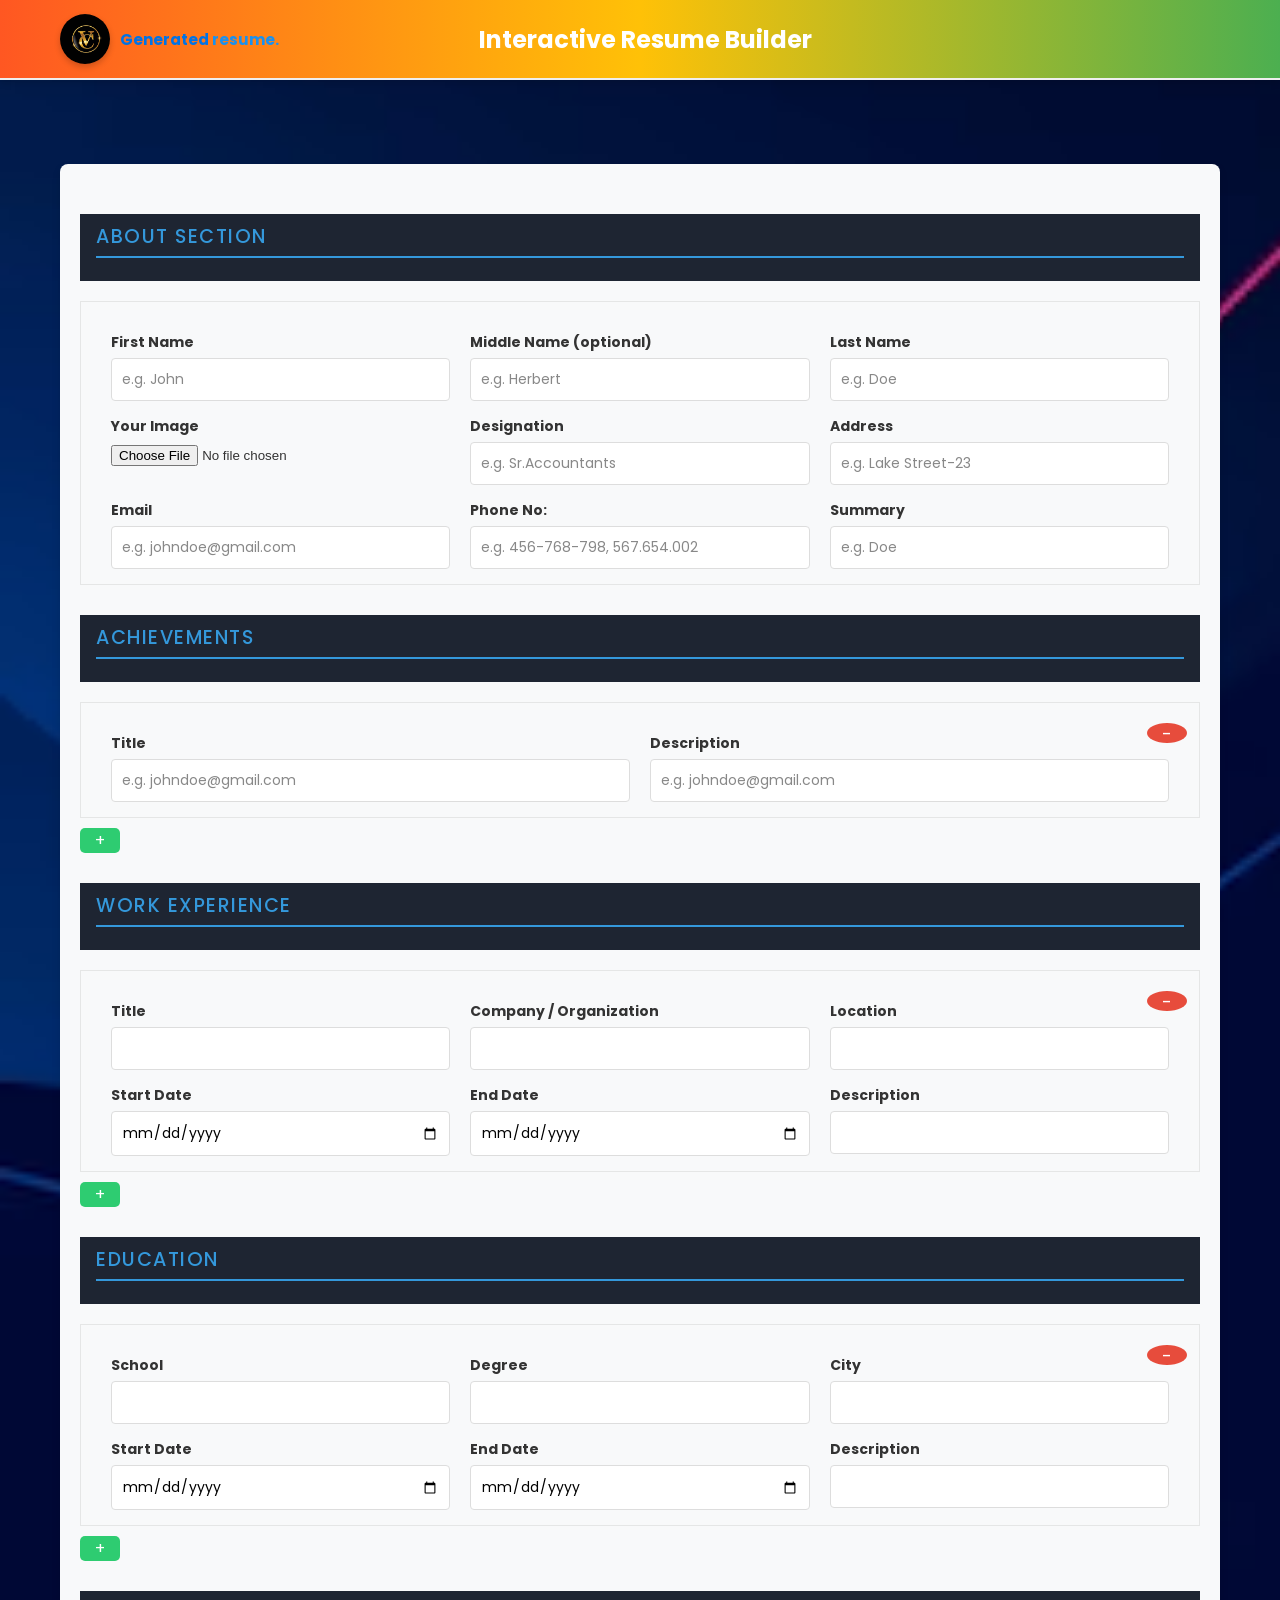
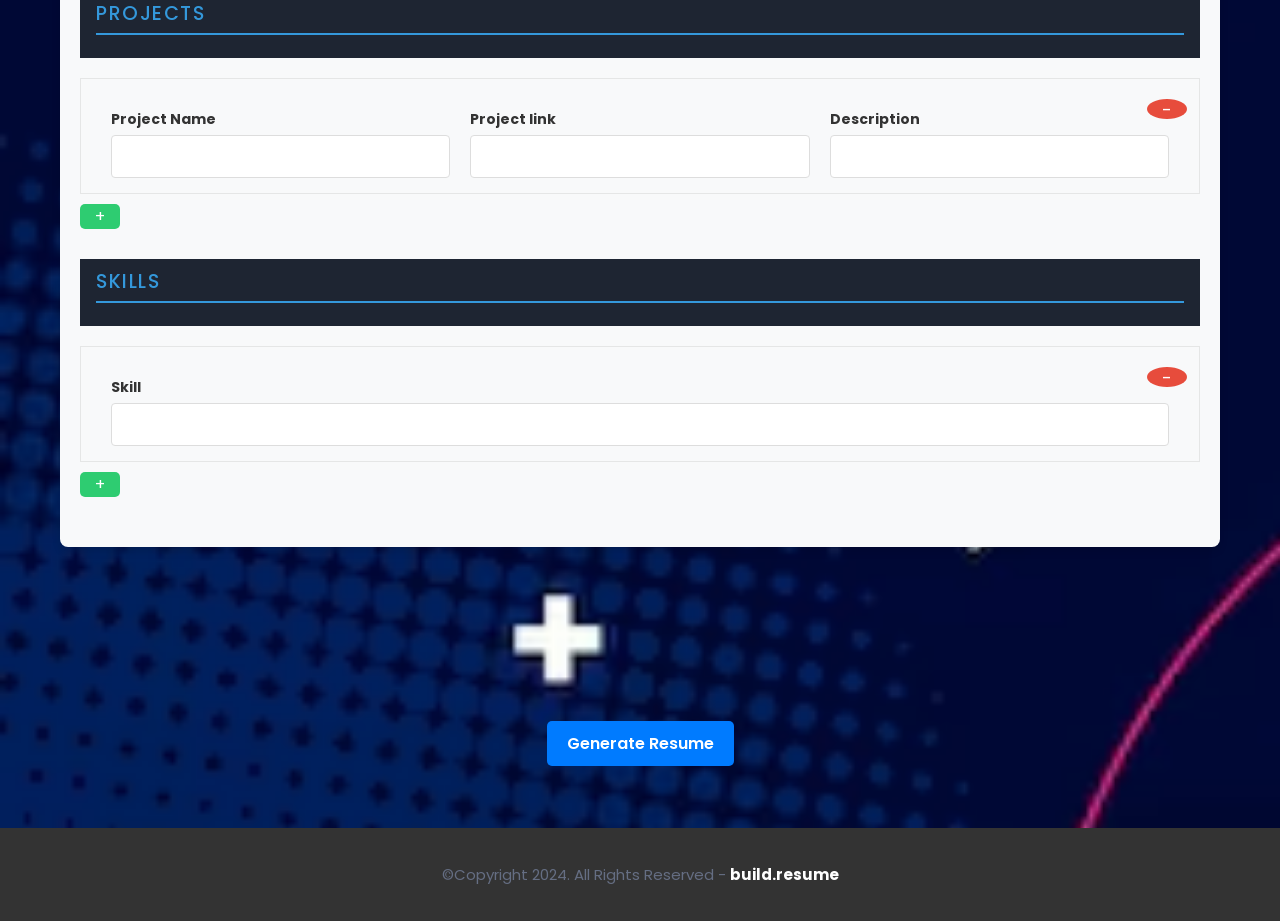
==== commit 62ff9757: "Update Files" ====
--- a/resume.html
+++ b/resume.html
@@ -143,7 +143,7 @@
 
                     <div class="cv-form-blk">
                         <div class="cv-form-row-title">
-                            <h3>experience</h3>
+                            <h3>work experience</h3>
                         </div>
 
                         <div class="row-separator repeater">
@@ -354,7 +354,7 @@
                             </div>
                             <div class="preview-blk-list">
                                 <div class="preview-item">
-                                    <span class="preview-item-val" id="phoneno_dsp"></span>
+                                    <span class="preview-item-val" id="phoneno_dsp">Phone:</span>
                                 </div>
                                 <div class="preview-item">
                                     <span class="preview-item-val" id="email_dsp"></span>
@@ -395,7 +395,7 @@
 
                         <div class="preview-blk">
                             <div class="preview-blk-title">
-                                <h3>experiences</h3>
+                                <h3>work experiences</h3>
                             </div>
                             <div class="experiences-items preview-blk-list" id="experiences_dsp"></div>
                         </div>
--- a/assets/css/main.css
+++ b/assets/css/main.css
@@ -1101,7 +1101,7 @@
 }
 
 ul li {
-    background-color: #d9f2e6;
+    background-color: #0dd876;
     padding: 10px;
     margin: 5px 0;
     border-radius: 5px;
@@ -1147,7 +1147,29 @@
 .footer-content span {
     color: #e8e5e3;
 }
-
+/* Basic button styles */
+#resume-create {
+    background-color: #007bff; /* Blue background */
+    color: white;              /* White text */
+    border: none;              /* Remove border */
+    border-radius: 5px;        /* Rounded corners */
+    padding: 8px 15px;
+    font-size: 16px;           /* Font size */
+    cursor: pointer;           /* Pointer cursor on hover */
+    transition: background-color 0.3s; /* Smooth background color transition */
+  }
+  
+  /* Button hover effect */
+  #resume-create:hover {
+    background-color: #0056b3; /* Darker blue background on hover */
+  }
+  
+  /* Button focus effect */
+  #resume-create:focus {
+    outline: none; /* Remove default outline */
+    box-shadow: 0 0 0 2px rgba(38, 143, 255, 0.5); /* Blue shadow on focus */
+  }
+  
 /* Responsive Design */
 @media (max-width: 768px) {
     .navbar .container {
@@ -1183,14 +1205,21 @@
     .navbar-brand-icon {
         width: 30px;
         height: 30px;
+        margin-left: -7rem;
+    }
+    .brand-and-toggler h1{
+        margin-left: -7rem;
+        margin-top: 3rem;
     }
 
     .navbar-brand-text {
         font-size: 1.2rem;
+        margin-left: -0.8rem;
     }
 
     .resume-container {
-        padding: 15px;
+        padding: 20px;
+        margin: 1rem;
     }
 
     .profile-picture {
